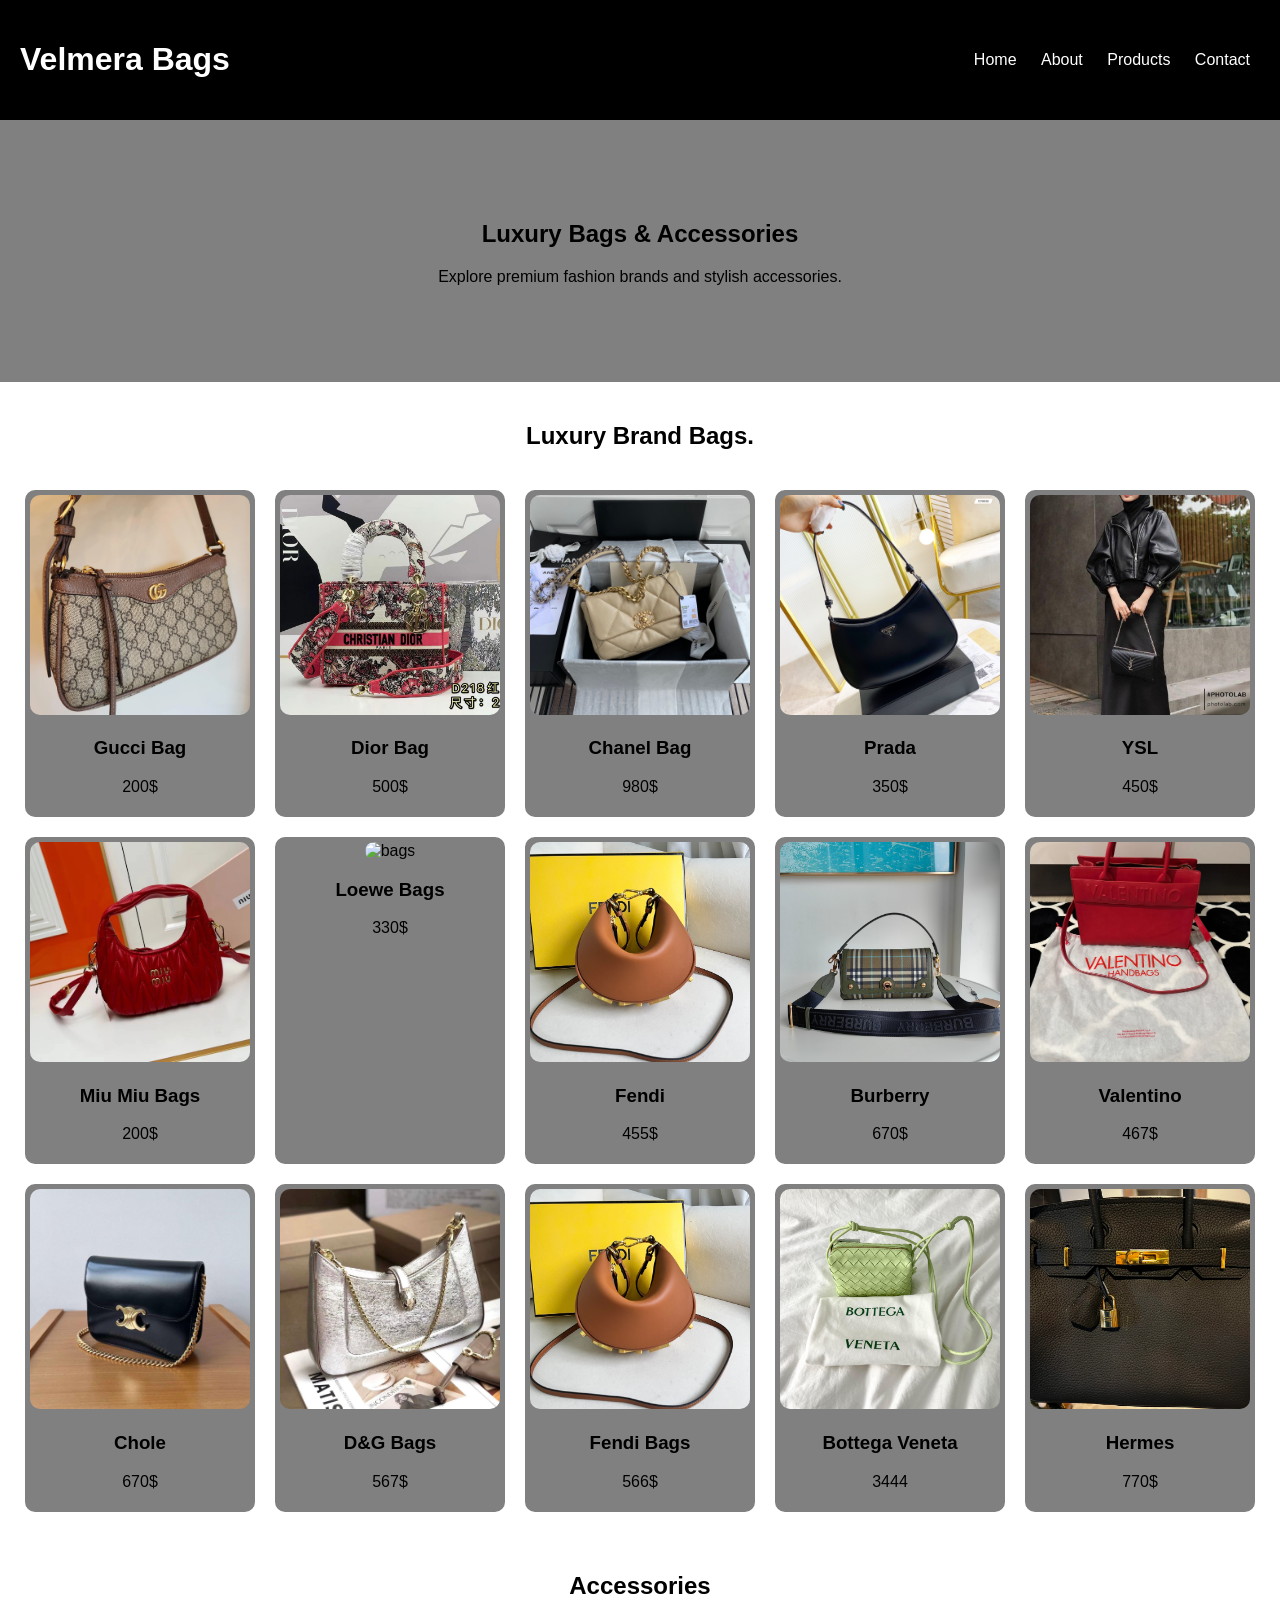
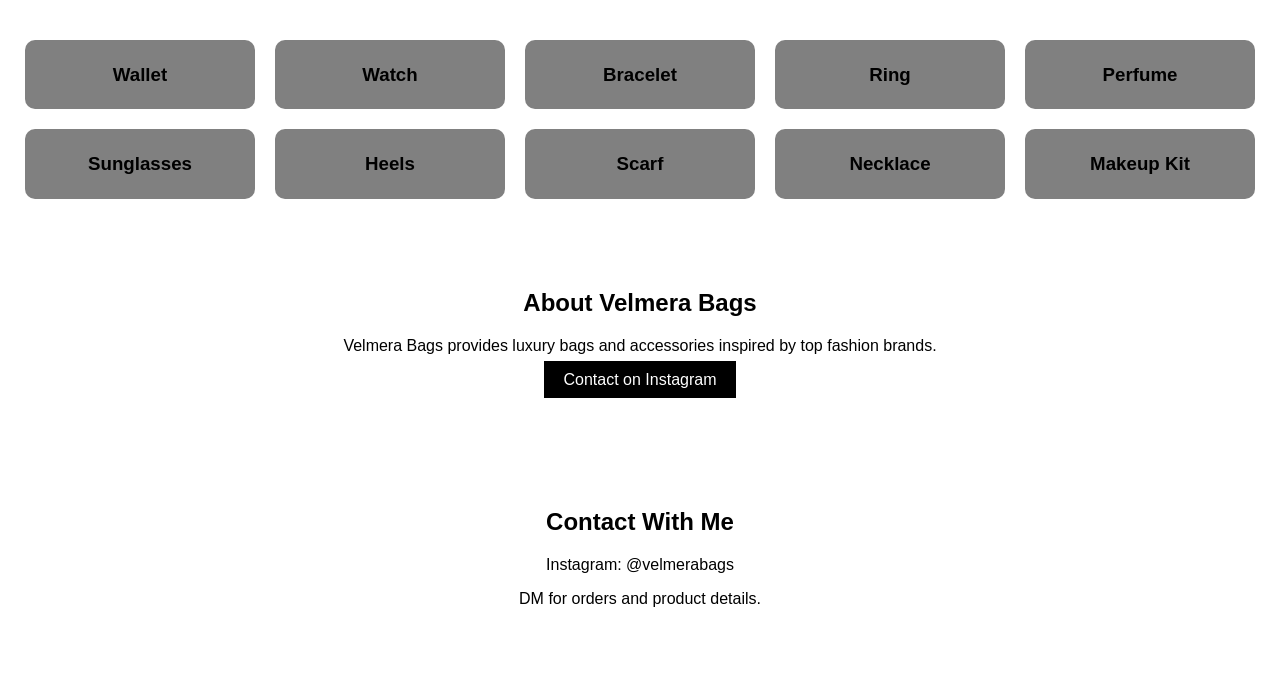
==== 01fashion.html @ 3505370a "Add my portfolio My portfolio" ====
<!DOCTYPE html>
<html lang="en">
<head>
    <meta charset="UTF-8">
    <meta name="viewport" content="width=device-width, initial-scale=1.0">
    <title>Velmera Bags LuxuryHandbags and acessories.</title>

    <link rel="stylesheet" href="fashion.css">
</head>
<body>

    <!-- Navbar -->
    <header>
        <h1>Velmera Bags</h1>

        <nav>
            <a href="#home">Home</a>
            <a href="#about">About</a>
            <a href="#products">Products</a>
            <a href="#contact">Contact</a>
        </nav>
    </header>


    <!-- Home Section -->
    <section id="home" class="hero">
        <h2>Luxury Bags & Accessories</h2>
        <p>Explore premium fashion brands and stylish accessories.</p>
    </section>


    <!-- Products Section -->
    <section id="products">

        <h2 class="title"> Luxury Brand Bags.</h2>

        <div class="container">

            <div class="card">
                <img src="Gucci.jpg" alt="Bag">
                <h3>Gucci Bag</h3>
                <p>200$</p>
            </div>

            <div class="card">
                <img src="Dior.jpg" alt="Bag">
                <h3>Dior Bag</h3>
                <p>500$</p>
            </div>

            <div class="card">
                <img src="Chinnel.jpg" alt="Bag">
                <h3>Chanel Bag</h3>
                <p>980$</p>
            </div>

            <div class="card">
                <img src="Prada.jpg" alt="bags">
                <h3>Prada</h3>
            <p>350$</p></div>
            <div class="card">
                <img src="SL.jpg" alt="bag">
                <h3>YSL</h3>
            <p>450$</p></div>
            <div class="card">
                <img src="Miu.jpg" alt="bags">
                <h3>Miu Miu Bags</h3>
            <p>200$</p></div>
            <div class="card">
                <img src="Lowe.jpg" alt="bags">
                <h3>Loewe Bags</h3>
            <p>330$</p></div>
            <div class="card">
                <img src="Fendi.jpg" alt="bags">
                <h3>Fendi</h3>
            <p>455$</p></div>
            <div class="card">
                <img src="Burbery.jpg" alt="bag">
                <h3>Burberry</h3>
            <p>670$</p></div>
            <div class="card">
                <img src="Valentio.jpg" alt="bags">
                <h3>Valentino</h3>
            <p>467$</p></div> 
                <div class="card">
                <img src="Chole.jpg" alt="bag">
                <h3>Chole</h3>
            <p>670$</p></div>
            <div class="card">
                <img src="D&G.jpg" alt="bags">
                <h3>D&G Bags</h3>
            <p>567$</p></div>
            <div class="card">
                <img src="Fendi.jpg" alt="bag">
                <h3>Fendi Bags</h3>
            <p>566$</p></div>
            <div class="card">
                <img src="Bottega.jpg" alt="bag">
                <h3>Bottega Veneta</h3>
            <p>3444</p></div>
            <div class="card">
                <img src="Hermes.jpg" alt="bag">
                <h3>Hermes</h3>
            <p>770$</p></div>

        </div>


        <h2 class="title"> Accessories</h2>

        <div class="container">
            <div class="card"><h3>Wallet</h3></div>
            <div class="card"><h3>Watch</h3></div>
            <div class="card"><h3>Bracelet</h3></div>
            <div class="card"><h3>Ring</h3></div>
            <div class="card"><h3>Perfume</h3></div>
            <div class="card"><h3>Sunglasses</h3></div>
            <div class="card"><h3>Heels</h3></div>
            <div class="card"><h3>Scarf</h3></div>
            <div class="card"><h3>Necklace</h3></div>
            <div class="card"><h3>Makeup Kit</h3></div>
        </div>

    </section>


    <!-- About Section -->
    <section id="about" class="about">

        <h2>About Velmera Bags</h2>

        <p>
            Velmera Bags provides luxury bags and accessories inspired by top fashion brands.
        </p>

        <a href="https://www.instagram.com/velmerabags?igsh=czAyZmw2bHYxeXNw" target="_blank">
            Contact on Instagram
        </a>

    </section>


    <!-- Contact Section -->
    <section id="contact" class="contact">

        <h2>Contact With Me</h2>

        <p>Instagram: @velmerabags</p>

        <p>DM for orders and product details.</p>

    </section>
</body>
</html>
---- fashion.css ----
body {
    margin: 0;
    font-family: Arial;
    background: white;
}

header {
    background: Black;
    color: white;
    display: flex;
    justify-content: space-between;
    align-items: center;
    padding: 20px;
}

nav a {
    color: white;
    margin: 10px;
    text-decoration: none;
}

.hero {
    text-align: center;
    padding: 80px;
    background: grey;
}

.title {
    text-align: center;
    margin-top: 40px;
}

.container {
    display: flex;
    justify-content: center;
    gap: 20px;
    flex-wrap: wrap;
    padding: 20px;
}

.card {
    width: 220px;
    background: grey;
    padding: 5px;
    border-radius: 10px;
    text-align: center;
}

.card img {
    width: 100%;
    height: 220px;
    object-fit: cover;
    border-radius: 10px;
}

.about,
.contact {
    text-align: center;
    padding: 50px;
}

.about a {
    background: black;
    color: white;
    padding: 10px 20px;
    text-decoration: none;
}
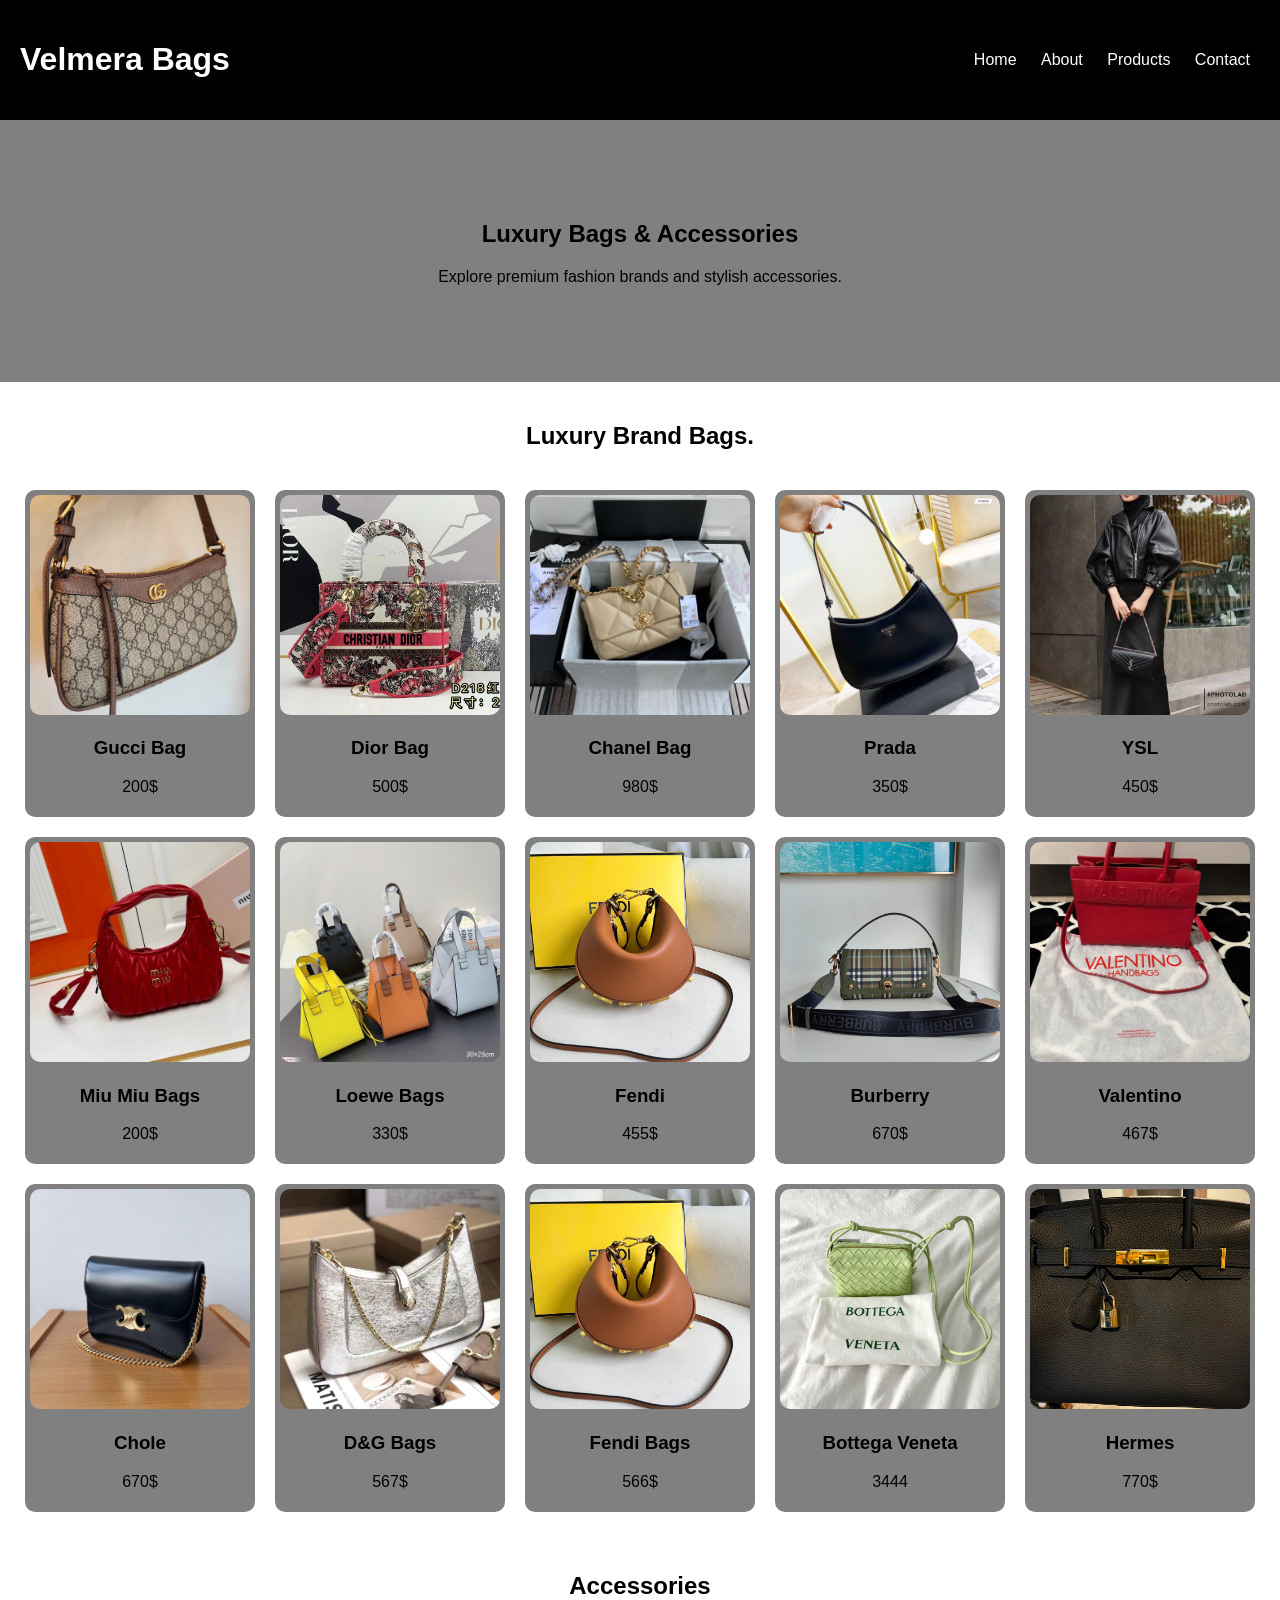
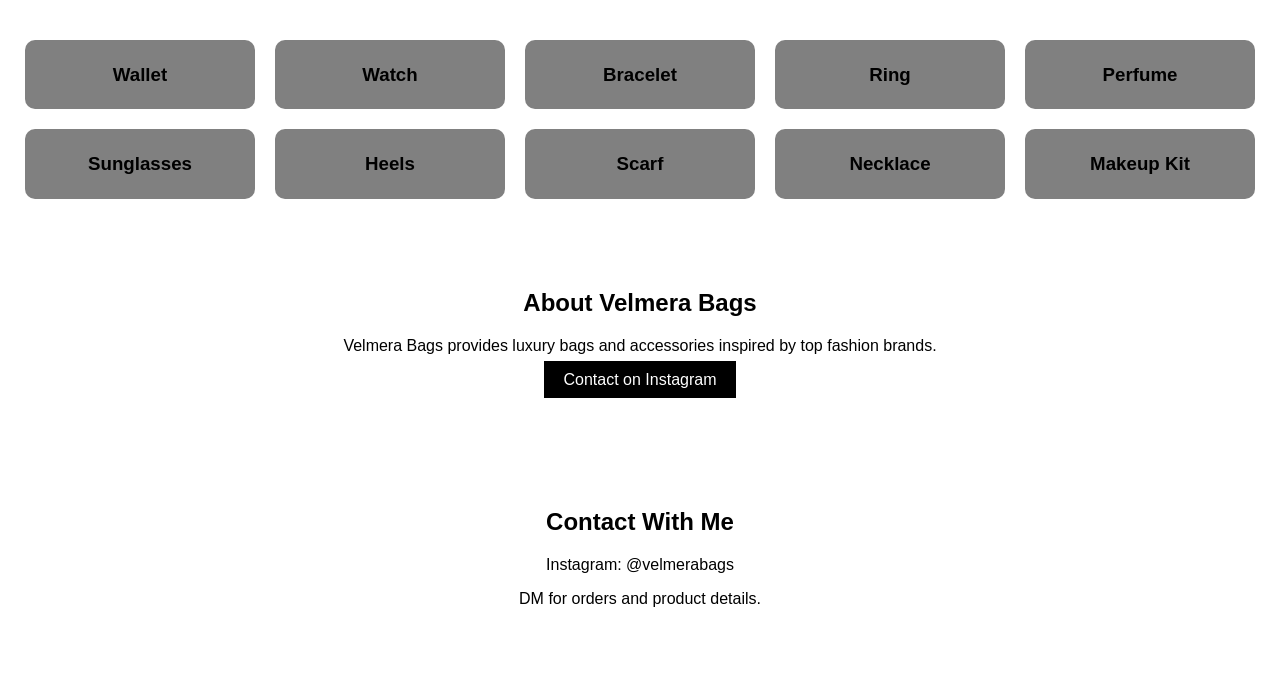
==== commit 624978b9: "Fix HTML formatting and structure" ====
--- a/01fashion.html
+++ b/01fashion.html
@@ -67,7 +67,7 @@
                 <h3>Miu Miu Bags</h3>
             <p>200$</p></div>
             <div class="card">
-                <img src="Lowe.jpg" alt="bags">
+                <img src="Loewe.jpg" alt="bags">
                 <h3>Loewe Bags</h3>
             <p>330$</p></div>
             <div class="card">
@@ -151,4 +151,4 @@
 
     </section>
 </body>
-</html>+</html>
